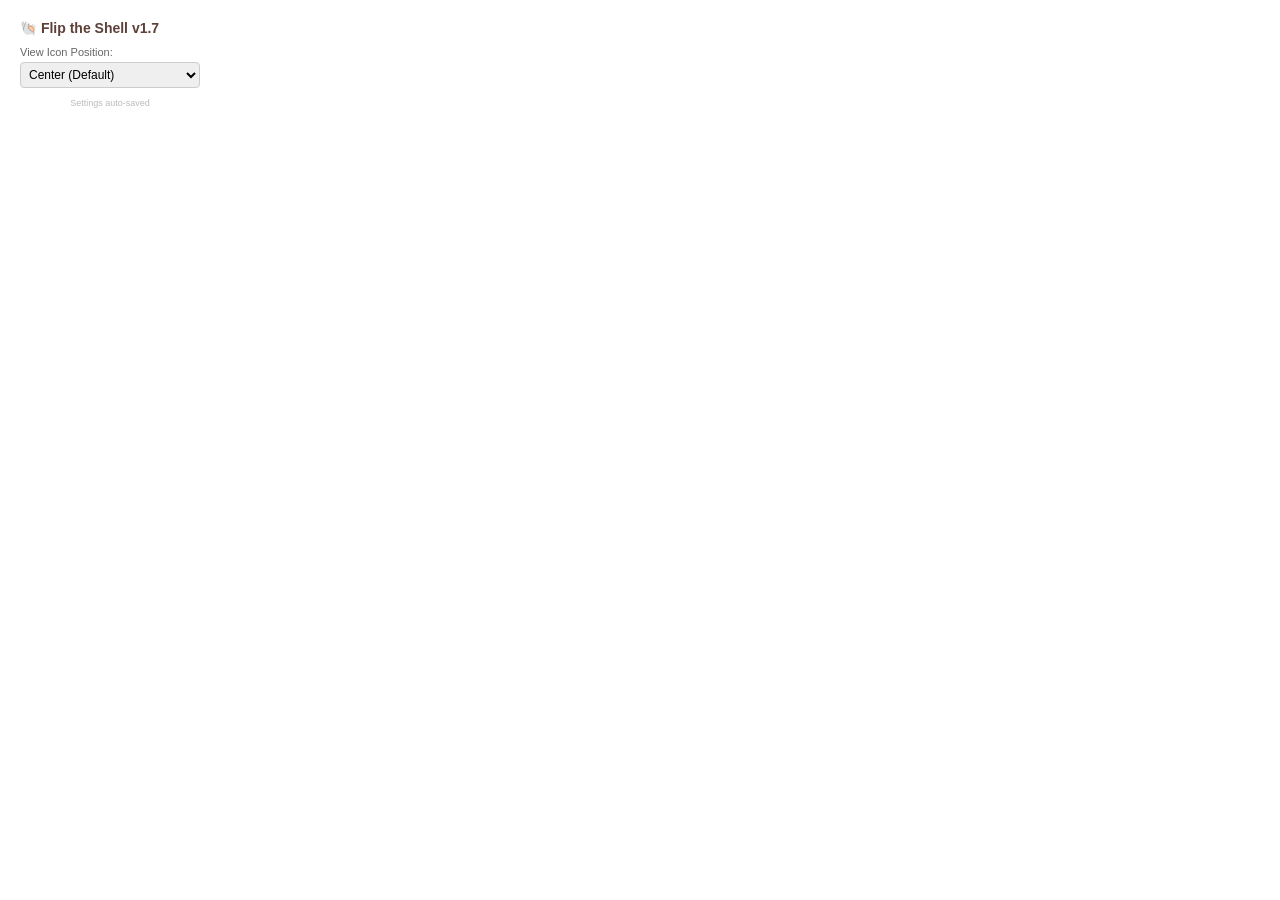
==== popup.html @ f99146f8 "Add files via upload" ====
<!DOCTYPE html>
<html>
<head>
  <style>
    body { width: 180px; padding: 12px; font-family: sans-serif; background: #fff; }
    h2 { font-size: 14px; margin: 0 0 10px 0; color: #5d4037; }
    label { font-size: 11px; color: #666; display: block; margin-bottom: 4px; }
    select { width: 100%; padding: 4px; border-radius: 4px; border: 1px solid #ccc; font-size: 12px; cursor: pointer; }
    .footer { margin-top: 10px; font-size: 9px; color: #bbb; text-align: center; }
  </style>
</head>
<body>
  <h2>🐚 Flip the Shell v1.7</h2>
  <label for="posSelect">View Icon Position:</label>
  <select id="posSelect">
    <option value="center">Center (Default)</option>
    <option value="top-left">Top Left</option>
    <option value="top-right">Top Right</option>
    <option value="bottom-left">Bottom Left</option>
    <option value="bottom-right">Bottom Right</option>
  </select>
  <div class="footer">Settings auto-saved</div>
  <script src="popup.js"></script>
</body>
</html>
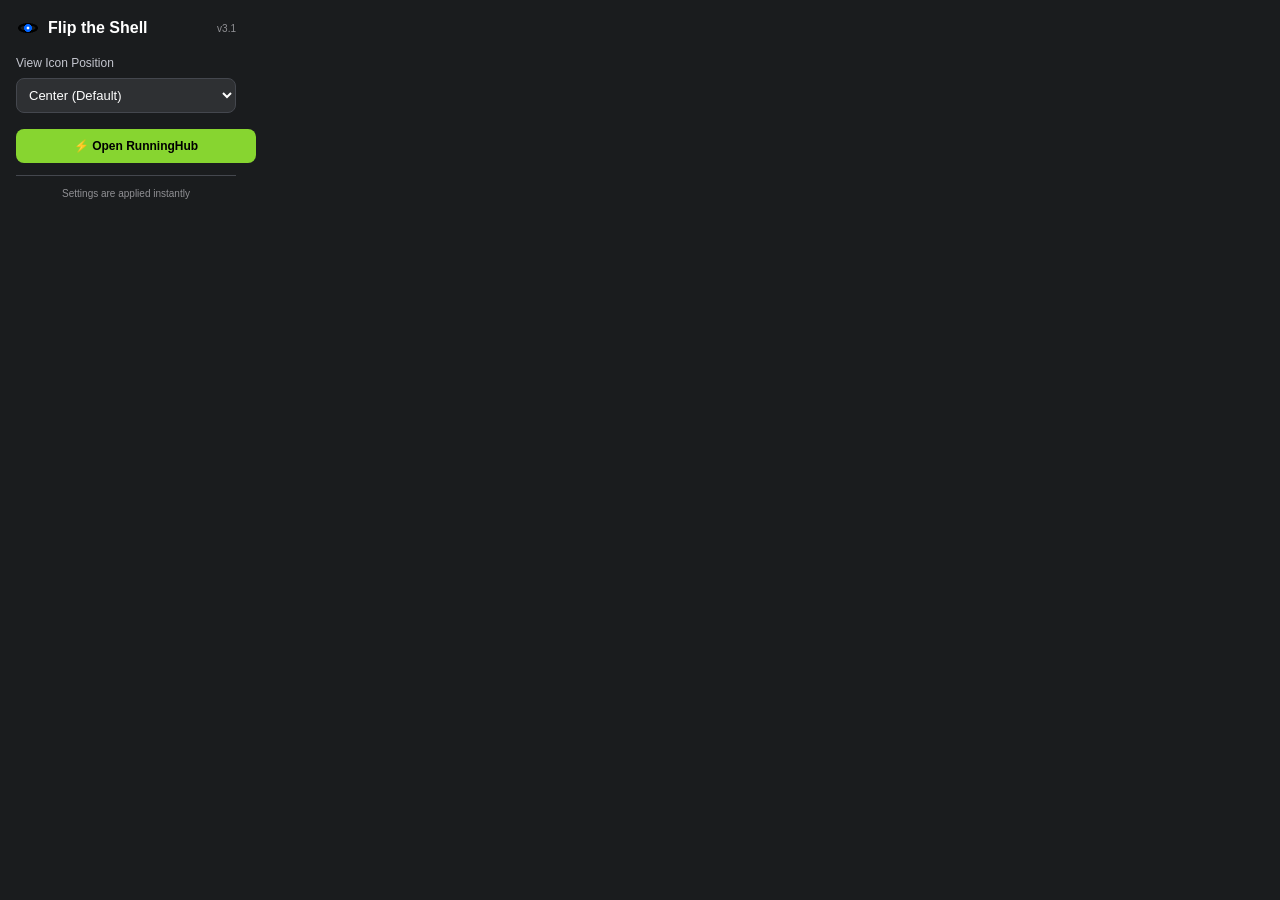
==== commit 9847bc72: "Modernize popup UI (v3.1) with dark mode and RunningHub shortcut" ====
--- a/popup.html
+++ b/popup.html
@@ -1,25 +1,114 @@
 <!DOCTYPE html>
 <html>
 <head>
+  <meta charset="UTF-8">
   <style>
-    body { width: 180px; padding: 12px; font-family: sans-serif; background: #fff; }
-    h2 { font-size: 14px; margin: 0 0 10px 0; color: #5d4037; }
-    label { font-size: 11px; color: #666; display: block; margin-bottom: 4px; }
-    select { width: 100%; padding: 4px; border-radius: 4px; border: 1px solid #ccc; font-size: 12px; cursor: pointer; }
-    .footer { margin-top: 10px; font-size: 9px; color: #bbb; text-align: center; }
+    body { 
+      width: 220px; 
+      padding: 16px; 
+      font-family: -apple-system, BlinkMacSystemFont, "Segoe UI", Roboto, sans-serif; 
+      background: #1a1c1e; 
+      color: #e2e2e6;
+      margin: 0;
+    }
+    .header {
+      display: flex;
+      align-items: center;
+      gap: 8px;
+      margin-bottom: 16px;
+    }
+    .header img {
+      width: 24px;
+      height: 24px;
+    }
+    h2 { 
+      font-size: 16px; 
+      margin: 0; 
+      color: #ffffff;
+      font-weight: 600;
+    }
+    .version {
+      font-size: 10px;
+      color: #909094;
+      margin-left: auto;
+    }
+    .section {
+      margin-bottom: 16px;
+    }
+    label { 
+      font-size: 12px; 
+      color: #c4c6cf; 
+      display: block; 
+      margin-bottom: 8px; 
+    }
+    select { 
+      width: 100%; 
+      padding: 8px; 
+      border-radius: 8px; 
+      border: 1px solid #44474e; 
+      background: #2e3033;
+      color: #ffffff;
+      font-size: 13px; 
+      cursor: pointer;
+      outline: none;
+      transition: border-color 0.2s;
+    }
+    select:focus {
+      border-color: #6366f1;
+    }
+    .btn-runninghub {
+      display: flex;
+      align-items: center;
+      justify-content: center;
+      gap: 6px;
+      width: 100%;
+      padding: 10px;
+      background: #87d530;
+      color: #000;
+      text-decoration: none;
+      border-radius: 8px;
+      font-size: 12px;
+      font-weight: 600;
+      transition: opacity 0.2s;
+    }
+    .btn-runninghub:hover {
+      opacity: 0.9;
+    }
+    .footer { 
+      margin-top: 12px; 
+      font-size: 10px; 
+      color: #909094; 
+      text-align: center; 
+      border-top: 1px solid #44474e;
+      padding-top: 12px;
+    }
   </style>
 </head>
 <body>
-  <h2>🐚 Flip the Shell v1.7</h2>
-  <label for="posSelect">View Icon Position:</label>
-  <select id="posSelect">
-    <option value="center">Center (Default)</option>
-    <option value="top-left">Top Left</option>
-    <option value="top-right">Top Right</option>
-    <option value="bottom-left">Bottom Left</option>
-    <option value="bottom-right">Bottom Right</option>
-  </select>
-  <div class="footer">Settings auto-saved</div>
+  <div class="header">
+    <img src="icons/icon48.png" alt="logo">
+    <h2>Flip the Shell</h2>
+    <span class="version">v3.1</span>
+  </div>
+  
+  <div class="section">
+    <label for="posSelect">View Icon Position</label>
+    <select id="posSelect">
+      <option value="center">Center (Default)</option>
+      <option value="top-left">Top Left</option>
+      <option value="top-right">Top Right</option>
+      <option value="bottom-left">Bottom Left</option>
+      <option value="bottom-right">Bottom Right</option>
+    </select>
+  </div>
+
+  <a href="https://www.runninghub.ai/?inviteCode=ux1wt2if" target="_blank" class="btn-runninghub">
+    ⚡ Open RunningHub
+  </a>
+
+  <div class="footer">
+    Settings are applied instantly
+  </div>
   <script src="popup.js"></script>
 </body>
 </html>
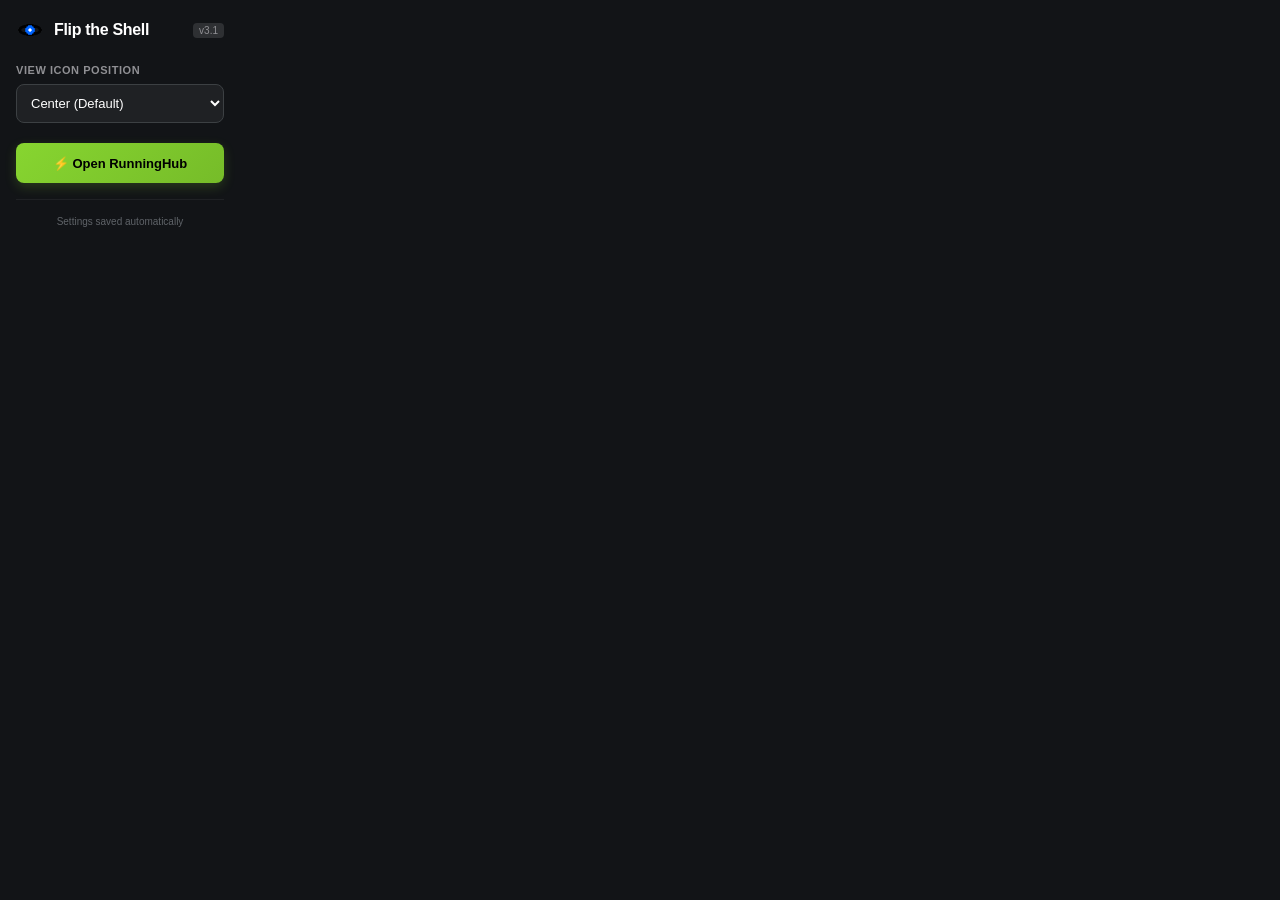
==== commit 32d770cd: "Refine popup UI with high-quality button design and improved layout" ====
--- a/popup.html
+++ b/popup.html
@@ -3,84 +3,108 @@
 <head>
   <meta charset="UTF-8">
   <style>
+    * { box-sizing: border-box; }
     body { 
-      width: 220px; 
+      width: 240px; 
       padding: 16px; 
       font-family: -apple-system, BlinkMacSystemFont, "Segoe UI", Roboto, sans-serif; 
-      background: #1a1c1e; 
+      background: #121417; 
       color: #e2e2e6;
       margin: 0;
     }
     .header {
       display: flex;
       align-items: center;
-      gap: 8px;
-      margin-bottom: 16px;
+      gap: 10px;
+      margin-bottom: 20px;
     }
     .header img {
-      width: 24px;
-      height: 24px;
+      width: 28px;
+      height: 28px;
     }
     h2 { 
       font-size: 16px; 
       margin: 0; 
       color: #ffffff;
-      font-weight: 600;
+      font-weight: 700;
+      letter-spacing: -0.02em;
     }
     .version {
       font-size: 10px;
       color: #909094;
+      background: #2e3033;
+      padding: 2px 6px;
+      border-radius: 4px;
       margin-left: auto;
     }
     .section {
-      margin-bottom: 16px;
+      margin-bottom: 20px;
     }
     label { 
-      font-size: 12px; 
-      color: #c4c6cf; 
+      font-size: 11px; 
+      text-transform: uppercase;
+      letter-spacing: 0.05em;
+      color: #909094; 
       display: block; 
       margin-bottom: 8px; 
+      font-weight: 600;
     }
     select { 
       width: 100%; 
-      padding: 8px; 
+      padding: 10px; 
       border-radius: 8px; 
-      border: 1px solid #44474e; 
-      background: #2e3033;
+      border: 1px solid #3c4043; 
+      background: #1f2124;
       color: #ffffff;
       font-size: 13px; 
       cursor: pointer;
       outline: none;
-      transition: border-color 0.2s;
+      transition: all 0.2s;
+    }
+    select:hover {
+      border-color: #5f6368;
+      background: #25282c;
     }
     select:focus {
-      border-color: #6366f1;
+      border-color: #8ab4f8;
+      box-shadow: 0 0 0 2px rgba(138, 180, 248, 0.2);
+    }
+    .btn-container {
+      margin-top: 10px;
     }
     .btn-runninghub {
       display: flex;
       align-items: center;
       justify-content: center;
-      gap: 6px;
+      gap: 8px;
       width: 100%;
-      padding: 10px;
-      background: #87d530;
+      height: 40px;
+      background: linear-gradient(135deg, #87d530 0%, #76bc29 100%);
       color: #000;
       text-decoration: none;
       border-radius: 8px;
-      font-size: 12px;
-      font-weight: 600;
-      transition: opacity 0.2s;
+      font-size: 13px;
+      font-weight: 700;
+      box-shadow: 0 4px 12px rgba(135, 213, 48, 0.2);
+      transition: all 0.2s cubic-bezier(0.4, 0, 0.2, 1);
+      border: none;
+      cursor: pointer;
     }
     .btn-runninghub:hover {
-      opacity: 0.9;
+      transform: translateY(-1px);
+      box-shadow: 0 6px 16px rgba(135, 213, 48, 0.3);
+      filter: brightness(1.05);
+    }
+    .btn-runninghub:active {
+      transform: translateY(0);
     }
     .footer { 
-      margin-top: 12px; 
+      margin-top: 16px; 
       font-size: 10px; 
-      color: #909094; 
+      color: #5f6368; 
       text-align: center; 
-      border-top: 1px solid #44474e;
-      padding-top: 12px;
+      border-top: 1px solid #1f2124;
+      padding-top: 16px;
     }
   </style>
 </head>
@@ -102,12 +126,14 @@
     </select>
   </div>
 
-  <a href="https://www.runninghub.ai/?inviteCode=ux1wt2if" target="_blank" class="btn-runninghub">
-    ⚡ Open RunningHub
-  </a>
+  <div class="btn-container">
+    <a href="https://www.runninghub.ai/?inviteCode=ux1wt2if" target="_blank" class="btn-runninghub">
+      ⚡ Open RunningHub
+    </a>
+  </div>
 
   <div class="footer">
-    Settings are applied instantly
+    Settings saved automatically
   </div>
   <script src="popup.js"></script>
 </body>
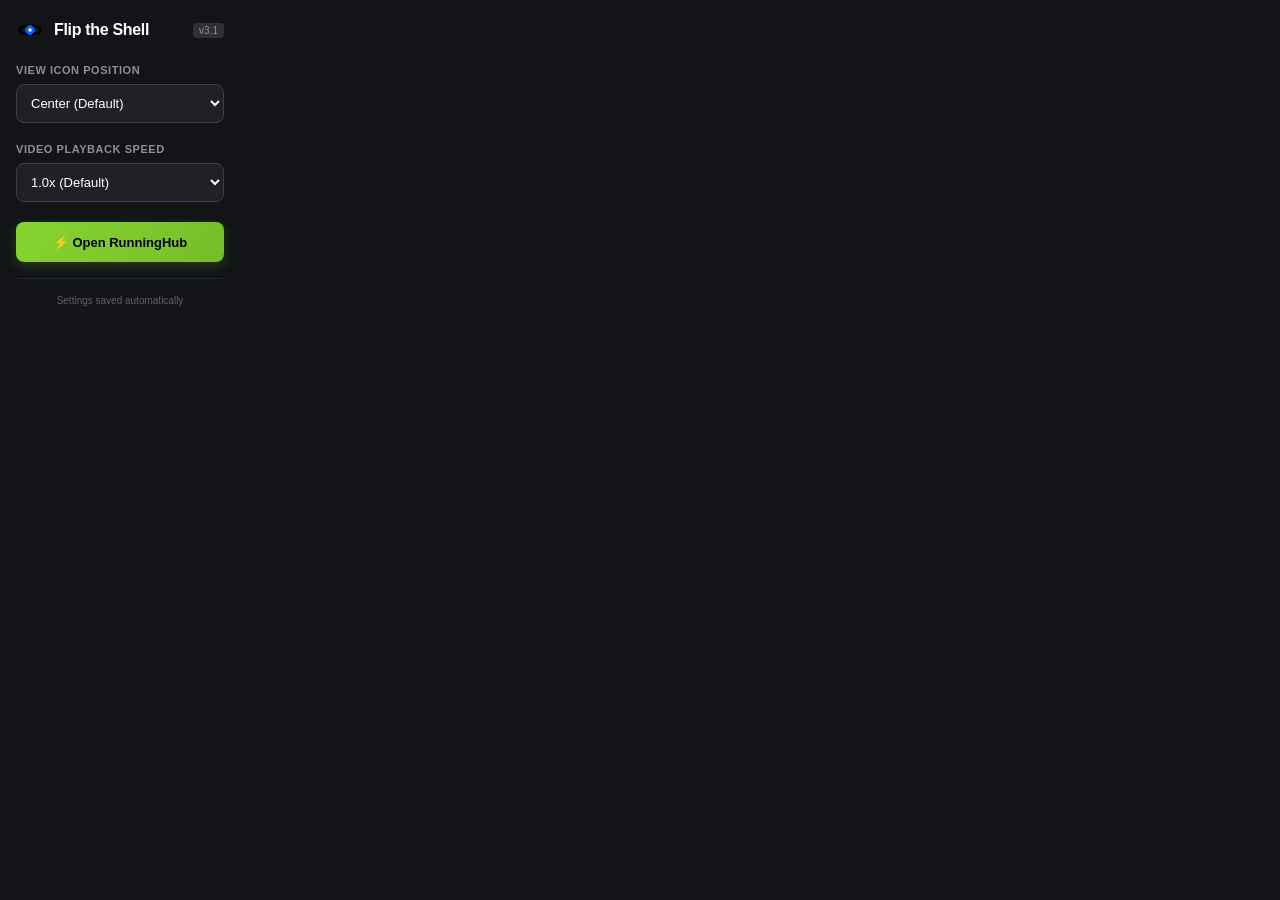
==== commit 113c55d2: "Add video playback speed control to popup settings and decoder" ====
--- a/popup.html
+++ b/popup.html
@@ -126,6 +126,18 @@
     </select>
   </div>
 
+  <div class="section">
+    <label for="speedSelect">Video Playback Speed</label>
+    <select id="speedSelect">
+      <option value="0.5">0.5x</option>
+      <option value="0.75">0.75x</option>
+      <option value="1.0" selected>1.0x (Default)</option>
+      <option value="1.25">1.25x</option>
+      <option value="1.5">1.5x</option>
+      <option value="2.0">2.0x</option>
+    </select>
+  </div>
+
   <div class="btn-container">
     <a href="https://www.runninghub.ai/?inviteCode=ux1wt2if" target="_blank" class="btn-runninghub">
       ⚡ Open RunningHub
